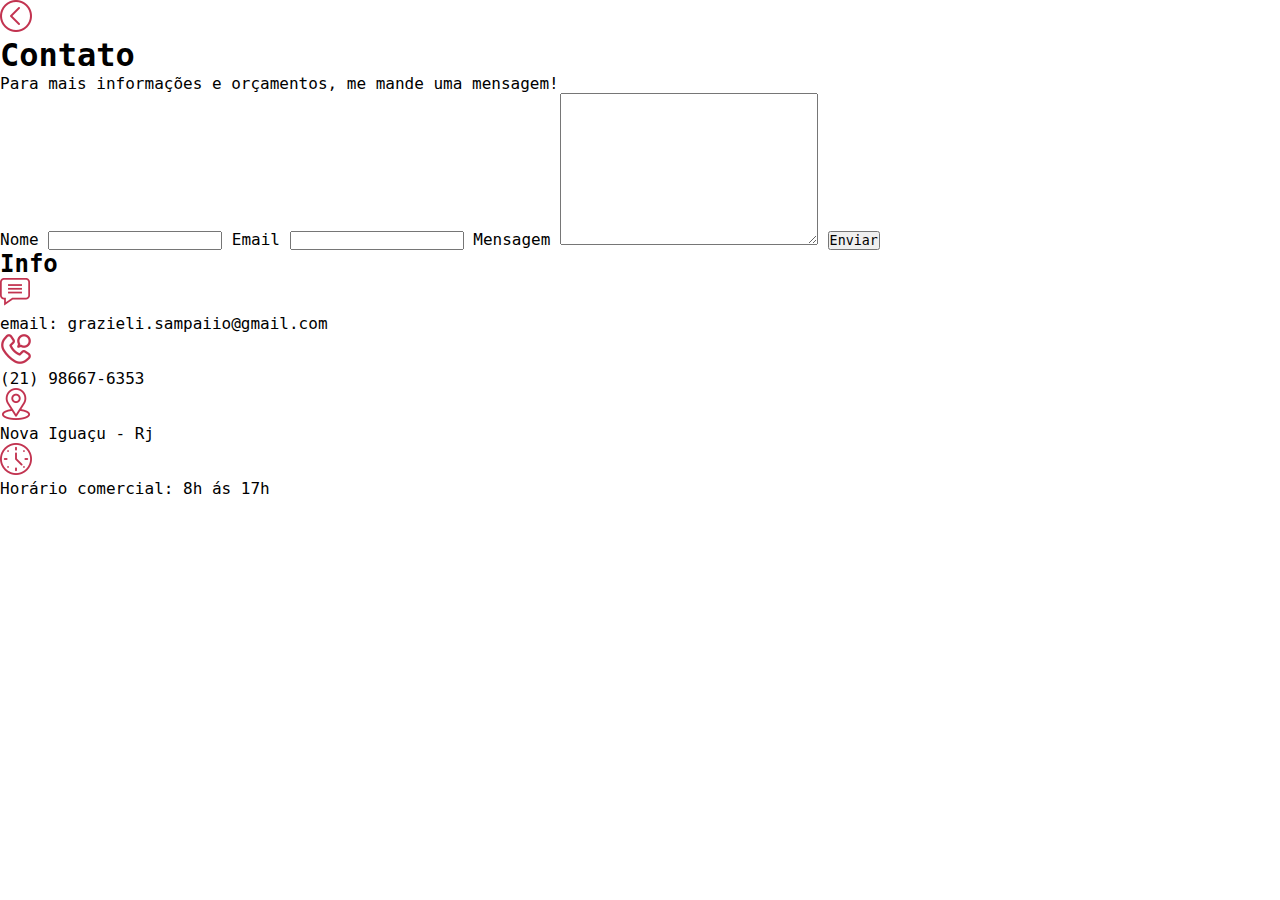
==== contato.html @ 4bb28ace "portifolio-v1" ====
<!DOCTYPE html>
<html lang="pt-br">
<head>
    <meta charset="UTF-8">
    <meta name="viewport" content="width=device-width, initial-scale=1.0">
    <link rel="stylesheet" href="contato.css">
    <title>Contatos</title>
</head>
<body>
    <Section class="contato">
        <div class="form-contato">
        <div class="btn-voltar">
            <a href="index.html"><img src="images/voltar.png" alt="botão de voltar"></a>
        </div>
        <div class="form">
            <h1>Contato</h1>
            <p>Para mais informações e orçamentos, me mande uma mensagem!</p>
            <form action="" method="get">
            <label for="name">Nome</label>
            <input type="text" name="name" id="name" required="">

            <label for="email">Email</label>
            <input type="email" name="email" id="email">

            <label for="mensagem">Mensagem</label>
            <textarea name="mensagem" id="mensagem" cols="30" rows="10"></textarea>
            
            <input type="submit" value="Enviar" class="btn-enviar">
            </form>
        </div>
        </div>
        <div class="info-contato">
            <h2>Info</h2>
            <img src="images/comment.png" alt="contato por email">
            <p>email: grazieli.sampaiio@gmail.com</p>
            <img src="images/call.png" alt="contato por celular">
            <p>(21) 98667-6353</p>
            <img src="images/location.png" alt="endereço">
            <p>Nova Iguaçu - Rj</p>
            <img src="images/clock.png" alt="horario de atendimento">
            <p>Horário comercial: 8h ás 17h</p>
        </div>
    </Section>
</body>
</html>
---- contato.css ----
*{
    margin: 0;
    padding: 0;
    box-sizing: border-box;
    font-family: 'Roboto Mono', monospace;
    /* font-size: 62.5%; */
}
/* ESTILIZAR USANDO BOOTSTRAP 
*/
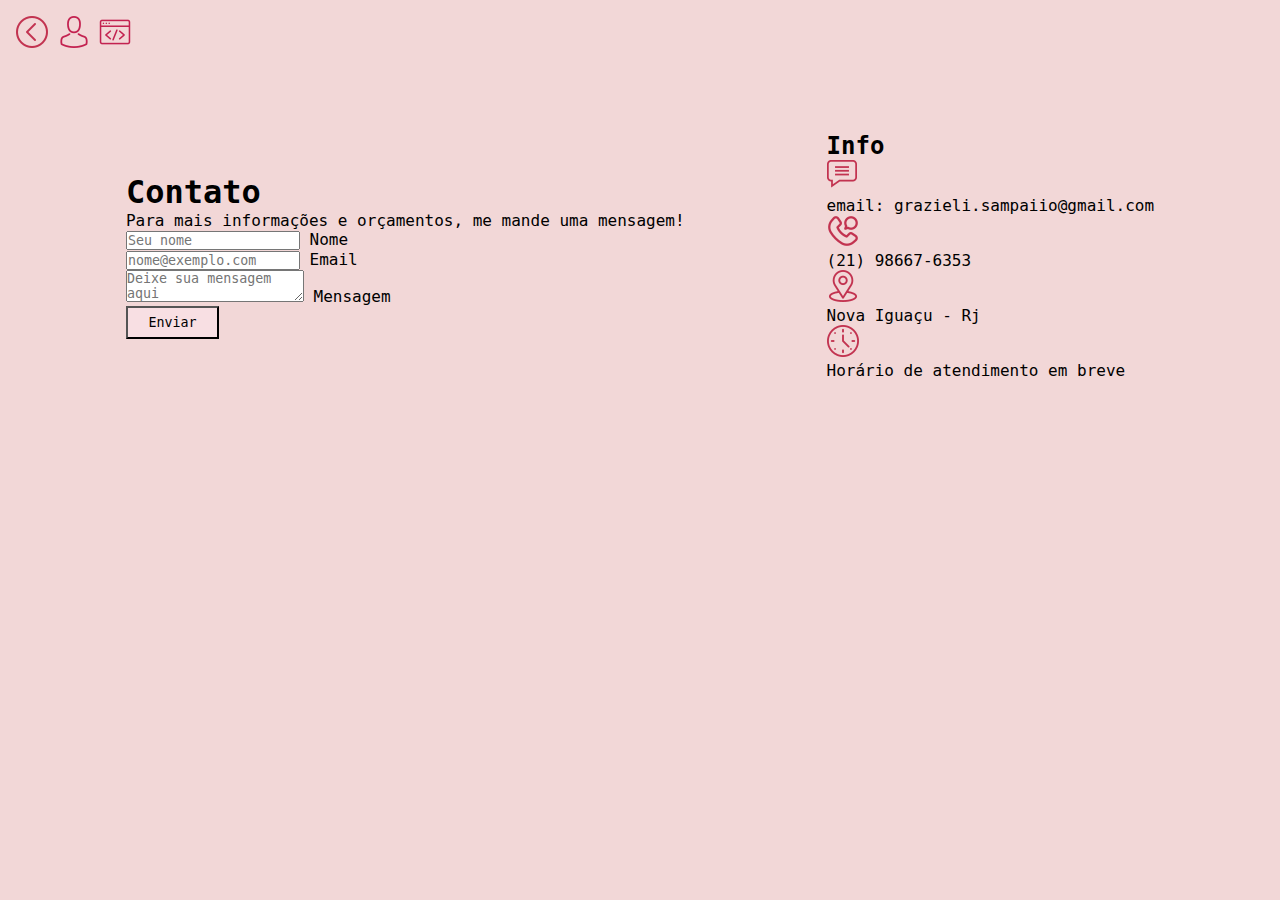
==== commit c8c93131: "att v1" ====
--- a/contato.html
+++ b/contato.html
@@ -3,33 +3,45 @@
 <head>
     <meta charset="UTF-8">
     <meta name="viewport" content="width=device-width, initial-scale=1.0">
+    <link href="https://cdn.jsdelivr.net/npm/bootstrap@5.3.2/dist/css/bootstrap.min.css" rel="stylesheet" integrity="sha384-T3c6CoIi6uLrA9TneNEoa7RxnatzjcDSCmG1MXxSR1GAsXEV/Dwwykc2MPK8M2HN" crossorigin="anonymous">
     <link rel="stylesheet" href="contato.css">
     <title>Contatos</title>
 </head>
 <body>
-    <Section class="contato">
-        <div class="form-contato">
-        <div class="btn-voltar">
-            <a href="index.html"><img src="images/voltar.png" alt="botão de voltar"></a>
-        </div>
+    <!-- Seção de formulário para contato -->
+     <!-- Botões de navegação entre páginas: -->
+    <div class=" g-col-2 btn-nav">
+        <a href="index.html"><img src="images/voltar.png" alt="botão de voltar para pagina inicial"></a>
+        <a href="sobre.html"><img src="images/avatar.png" alt="botão da pagina sobre o profissional"></a>
+        <a href="projetos.html"><img src="images/projects.png" alt="botão da pagina de projetos"></a>
+    </div>
+    <Section class="grid text-center contato">
+        <div class="g-col-5">
         <div class="form">
+    <!-- Formulário de contato exigido -->
             <h1>Contato</h1>
             <p>Para mais informações e orçamentos, me mande uma mensagem!</p>
-            <form action="" method="get">
-            <label for="name">Nome</label>
-            <input type="text" name="name" id="name" required="">
-
-            <label for="email">Email</label>
-            <input type="email" name="email" id="email">
-
-            <label for="mensagem">Mensagem</label>
-            <textarea name="mensagem" id="mensagem" cols="30" rows="10"></textarea>
-            
-            <input type="submit" value="Enviar" class="btn-enviar">
+            <!-- forms estilizado com bootstrap e validado com javascript -->
+            <form action="" method="get" class="form-input needs-validation">
+              <!-- Method get usado para evitar erro 405 -->
+                  <div class="form-floating mb-2">
+                    <input type="text" name="text" class="form-control" id="floatingPassword" placeholder="Seu nome" required >
+                    <label for="floatingPassword">Nome</label>
+                  </div>
+                  <div class="form-floating">
+                    <input type="email" name="email" class="form-control" id="floatingInput" placeholder="nome@exemplo.com" required >
+                    <label for="floatingInput">Email</label>
+                  </div>
+                  <div class="form-floating text-area">
+                    <textarea class="form-control" id="textarea" placeholder="Deixe sua mensagem aqui" id="floatingTextarea"></textarea>
+                    <label class="floatingInput">Mensagem</label>
+                  </div>
+                <input type="submit" value="Enviar" class="btn-enviar" id="enviar">
             </form>
         </div>
         </div>
-        <div class="info-contato">
+        <div class="g-col-5 info-contatos">
+        <!-- Icones de informações de contato: -->
             <h2>Info</h2>
             <img src="images/comment.png" alt="contato por email">
             <p>email: grazieli.sampaiio@gmail.com</p>
@@ -38,8 +50,29 @@
             <img src="images/location.png" alt="endereço">
             <p>Nova Iguaçu - Rj</p>
             <img src="images/clock.png" alt="horario de atendimento">
-            <p>Horário comercial: 8h ás 17h</p>
+            <p>Horário de atendimento em breve</p>
         </div>
     </Section>
+    <!-- Validacao de formulario feita com javascript -->
+    <script>
+          (function (){
+            'use strict';
+            // variaveis e acesso ao html:
+            var $form = document.querySelector('form');
+            var $text = document.getElementsByName('text');
+            var $email = document.getElementsByName('email');
+            var $textarea = document.getElementsById('textarea');
+            var $enviar = document.getElementById('enviar');
+            // Adicao de evento com funcao que impede envio sem campos preenchidos:
+            $form.addEventListener('submit', function(e){
+              if(!$text.values || !$email.values) {
+                alert('Preencha todos os campos');
+                e.preventDefault();
+              }
+            });
+
+          })()
+// A funcao de envio esta impedindo o envio e mostrando uma mensagem caso alguma informacao falte.
+    </script>
 </body>
 </html>--- a/contato.css
+++ b/contato.css
@@ -5,5 +5,40 @@
     font-family: 'Roboto Mono', monospace;
     /* font-size: 62.5%; */
 }
-/* ESTILIZAR USANDO BOOTSTRAP 
-*/+
+body{
+    background-color:#f2d7d7;
+}
+
+.btn-nav {
+    align-items: start;
+    padding: 1em;
+}
+
+.contato{
+    display: flex;
+    padding-top: 4em ;
+    align-items: center;
+    justify-content: space-evenly;
+    gap: 1em;
+}
+
+.btn-enviar{
+    width: 7em;
+    padding: .5em;
+    background-color: #f8dfe3;
+}
+
+.info-contatos{
+    text-align: start;
+    /* align-items: start; */
+}
+
+/* Responsividade */
+@media (max-width:600px) {
+    .contato{
+        display: flex;
+        flex-direction: column;
+        gap: 3em;
+    }
+}